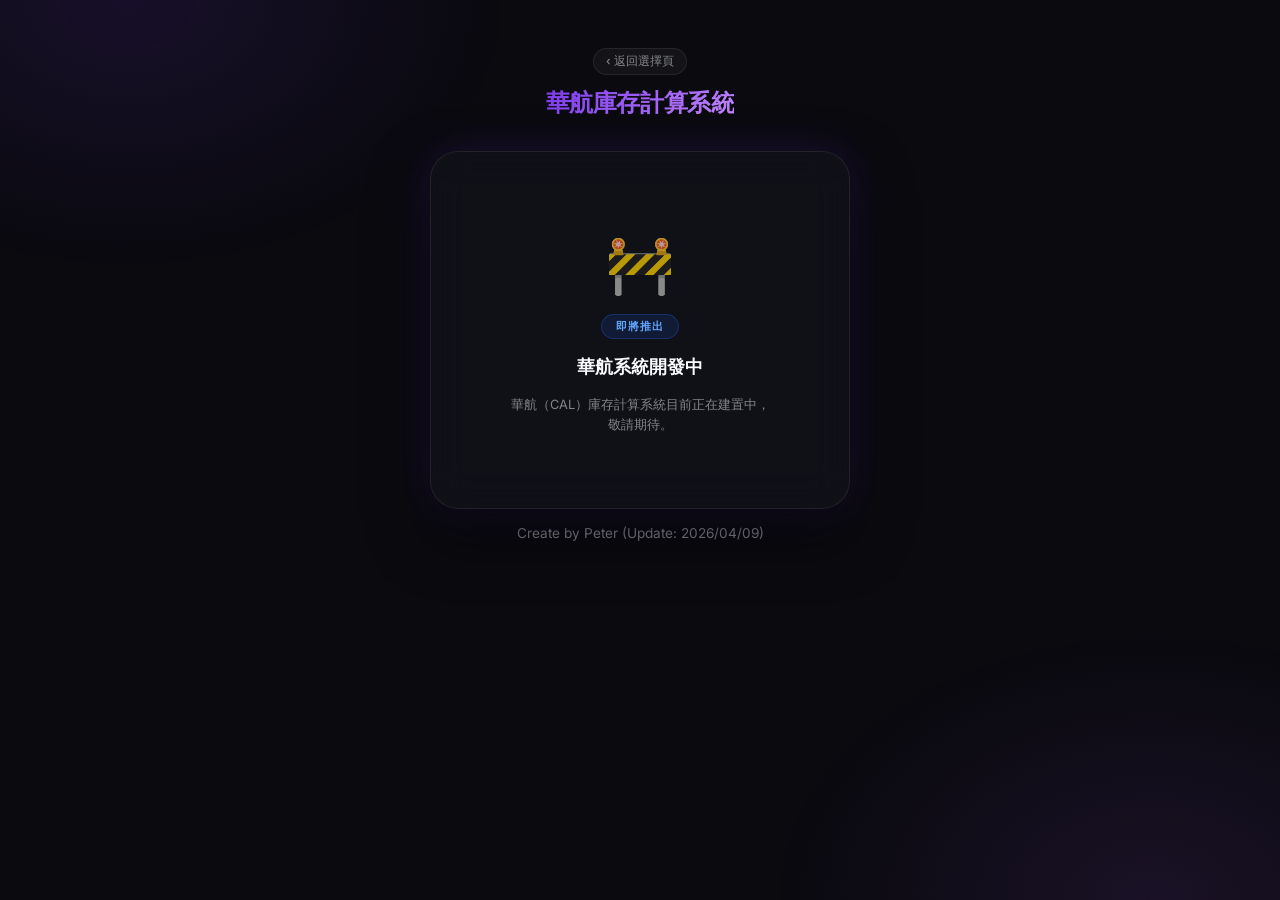
==== frontend/china-airlines.html @ c0901f87 "style: 美化返回選擇頁按鈕樣式 加上圓角膠囊外框、玻璃質感背景、hover 左移動畫  Co-Authored-By: Claude Sonnet 4.6 <noreply@anthropic." ====
<!DOCTYPE html>
<html lang="zh-TW">
  <head>
    <meta charset="UTF-8" />
    <meta name="viewport" content="width=device-width, initial-scale=1.0" />
    <title>華航庫存計算系統</title>
    <link rel="stylesheet" href="style.css" />
    <style>
      .coming-soon-card {
        display: flex;
        flex-direction: column;
        align-items: center;
        gap: 16px;
        padding: 48px 24px;
        text-align: center;
      }

      .coming-soon-icon {
        font-size: 3.5rem;
        opacity: 0.7;
      }

      .coming-soon-title {
        font-size: 1.1rem;
        font-weight: 700;
        color: var(--text-primary);
      }

      .coming-soon-desc {
        font-size: 0.8rem;
        color: var(--text-secondary);
        line-height: 1.6;
        max-width: 280px;
      }

      .badge-coming {
        font-size: 0.68rem;
        font-weight: 600;
        letter-spacing: 0.08em;
        padding: 4px 14px;
        border-radius: 20px;
        background: rgba(37, 99, 235, 0.15);
        color: #60a5fa;
        border: 1px solid rgba(37, 99, 235, 0.3);
      }
    </style>
  </head>
  <body>
    <div class="page-title">
      <a href="index.html" class="back-link">‹ 返回選擇頁</a>
      <h1><span>華航庫存計算系統</span></h1>
    </div>

    <div class="calculator-card uploader-card" style="width:420px;">
      <div class="coming-soon-card">
        <div class="coming-soon-icon">🚧</div>
        <div class="badge-coming">即將推出</div>
        <div class="coming-soon-title">華航系統開發中</div>
        <div class="coming-soon-desc">
          華航（CAL）庫存計算系統目前正在建置中，<br>敬請期待。
        </div>
      </div>
    </div>

    <p style="text-align:center;color:var(--text-secondary);font-size:0.85rem;margin-top:1rem;">Create by Peter (Update: 2026/04/09)</p>
  </body>
</html>
---- frontend/style.css ----
/* ===================================
   Excel App - Global Styles
   =================================== */

@import url('https://fonts.googleapis.com/css2?family=Inter:wght@300;400;500;600;700&display=swap');

*, *::before, *::after {
  margin: 0;
  padding: 0;
  box-sizing: border-box;
}

:root {
  --bg-primary: #0a0a0f;
  --bg-secondary: #12121a;
  --glass-bg: rgba(255, 255, 255, 0.04);
  --glass-border: rgba(255, 255, 255, 0.08);

  --accent-primary: #7c3aed;
  --accent-secondary: #a855f7;

  --btn-equals-bg: linear-gradient(135deg, #7c3aed, #a855f7);

  --text-primary: #f8fafc;
  --text-secondary: rgba(248, 250, 252, 0.5);

  --shadow-glow: 0 0 40px rgba(124, 58, 237, 0.2);
  --shadow-card: 0 25px 60px rgba(0, 0, 0, 0.5);
}

body {
  font-family: 'Inter', sans-serif;
  background: var(--bg-primary);
  min-height: 100vh;
  display: flex;
  flex-direction: column;
  align-items: center;
  justify-content: flex-start;
  padding: 3rem 1rem;
  overflow-y: auto;
}

/* 背景動態光暈 */
body::before {
  content: '';
  position: fixed;
  top: -30%;
  left: -20%;
  width: 60%;
  height: 60%;
  background: radial-gradient(ellipse, rgba(124, 58, 237, 0.12) 0%, transparent 70%);
  pointer-events: none;
  animation: float1 8s ease-in-out infinite alternate;
}

body::after {
  content: '';
  position: fixed;
  bottom: -30%;
  right: -20%;
  width: 60%;
  height: 60%;
  background: radial-gradient(ellipse, rgba(168, 85, 247, 0.1) 0%, transparent 70%);
  pointer-events: none;
  animation: float2 10s ease-in-out infinite alternate;
}

@keyframes float1 {
  from { transform: translate(0, 0) scale(1); }
  to   { transform: translate(5%, 5%) scale(1.1); }
}

@keyframes float2 {
  from { transform: translate(0, 0) scale(1); }
  to   { transform: translate(-5%, -5%) scale(1.1); }
}

/* ===================================
   Page Title
   =================================== */

.page-title {
  text-align: center;
  margin-bottom: 2rem;
  z-index: 1;
}

.page-title h1 {
  font-size: 1.5rem;
  font-weight: 700;
  color: var(--text-primary);
  letter-spacing: -0.02em;
}

.page-title h1 span {
  background: linear-gradient(135deg, #7c3aed, #c084fc);
  -webkit-background-clip: text;
  -webkit-text-fill-color: transparent;
  background-clip: text;
}

.page-title p {
  font-size: 0.8rem;
  color: var(--text-secondary);
  margin-top: 0.5rem;
}

.back-link {
  display: inline-flex;
  align-items: center;
  gap: 6px;
  font-size: 0.72rem;
  font-weight: 500;
  color: var(--text-secondary);
  text-decoration: none;
  margin-bottom: 12px;
  padding: 5px 12px;
  border-radius: 20px;
  border: 1px solid var(--glass-border);
  background: var(--glass-bg);
  transition: all 0.2s ease;
  letter-spacing: 0.01em;
}

.back-link:hover {
  color: var(--text-primary);
  border-color: rgba(255, 255, 255, 0.18);
  background: rgba(255, 255, 255, 0.07);
  transform: translateX(-2px);
}

/* ===================================
   Card & Upload Zone
   =================================== */

.uploader-card {
  position: relative;
  z-index: 1;
  width: 500px;
  background: rgba(18, 18, 26, 0.8);
  border: 1px solid var(--glass-border);
  border-radius: 28px;
  padding: 30px 24px 24px;
  box-shadow: var(--shadow-card), var(--shadow-glow);
  backdrop-filter: blur(20px);
  -webkit-backdrop-filter: blur(20px);
}

.upload-zone {
  background: rgba(0, 0, 0, 0.3);
  border: 2px dashed rgba(124, 58, 237, 0.4);
  border-radius: 18px;
  padding: 40px 20px;
  margin-bottom: 20px;
  text-align: center;
  cursor: pointer;
  transition: all 0.3s ease;
  position: relative;
}

.upload-zone:hover {
  background: rgba(124, 58, 237, 0.05);
  border-color: rgba(124, 58, 237, 0.8);
}

.upload-zone.dragover {
  background: rgba(124, 58, 237, 0.15);
  border-color: #a855f7;
  transform: scale(1.02);
}

.upload-icon {
  font-size: 3rem;
  margin-bottom: 12px;
  opacity: 0.8;
  filter: drop-shadow(0 4px 10px rgba(124, 58, 237, 0.4));
}

.upload-title {
  color: var(--text-primary);
  font-weight: 500;
  font-size: 1rem;
  margin-bottom: 6px;
}

.upload-subtitle {
  color: var(--text-secondary);
  font-size: 0.75rem;
}

.selected-file {
  margin-top: 15px;
  padding: 8px 12px;
  background: rgba(34, 197, 94, 0.15);
  border-radius: 8px;
  border: 1px solid rgba(34, 197, 94, 0.3);
  color: #86efac;
  font-size: 0.8rem;
  word-break: break-all;
}

.selected-file span {
  font-weight: 600;
  color: #fff;
}

/* API 狀態指示燈 */
.api-status {
  position: absolute;
  top: 15px;
  right: 20px;
  display: flex;
  align-items: center;
  gap: 6px;
  font-size: 0.7rem;
  color: var(--text-secondary);
}

.status-dot {
  width: 7px;
  height: 7px;
  border-radius: 50%;
  background: #6b7280;
  transition: background 0.3s ease, box-shadow 0.3s ease;
}

.status-dot.online {
  background: #22c55e;
  box-shadow: 0 0 8px rgba(34, 197, 94, 0.6);
}

.status-dot.loading {
  background: #f59e0b;
  animation: pulse 1s ease-in-out infinite;
}

.status-dot.error {
  background: #ef4444;
  box-shadow: 0 0 8px rgba(239, 68, 68, 0.4);
}

@keyframes pulse {
  0%, 100% { opacity: 1; }
  50%       { opacity: 0.4; }
}

/* ===================================
   Data Sections
   =================================== */

.data-section {
  margin-bottom: 14px;
}

/* ===================================
   Month Grid
   =================================== */

.month-grid {
  display: grid;
  grid-template-columns: repeat(4, 1fr);
  gap: 8px;
  margin-bottom: 0;
}

.month-slot {
  position: relative;
  border: 2px dashed rgba(124, 58, 237, 0.4);
  border-radius: 12px;
  padding: 10px 8px 8px;
  cursor: pointer;
  transition: all 0.2s ease;
  min-height: 72px;
  display: flex;
  flex-direction: column;
  align-items: center;
  justify-content: center;
  user-select: none;
}

.month-slot:hover {
  border-color: rgba(124, 58, 237, 0.8);
  background: rgba(124, 58, 237, 0.06);
}

.month-slot.assigned {
  border-style: solid;
  border-color: rgba(34, 197, 94, 0.5);
  background: rgba(34, 197, 94, 0.06);
}

.month-slot.dragover {
  border-color: #a855f7;
  background: rgba(124, 58, 237, 0.15);
  transform: scale(1.04);
}

.month-label {
  font-size: 0.72rem;
  font-weight: 600;
  color: var(--text-secondary);
  margin-bottom: 5px;
}

.month-slot.assigned .month-label {
  color: #86efac;
}

.slot-plus {
  font-size: 1.3rem;
  color: rgba(124, 58, 237, 0.5);
  line-height: 1;
}

.slot-filename {
  font-size: 0.62rem;
  color: rgba(134, 239, 172, 0.85);
  word-break: break-all;
  text-align: center;
  line-height: 1.3;
  max-width: 100%;
}

.remove-btn {
  position: absolute;
  top: 3px;
  right: 6px;
  font-size: 0.75rem;
  color: rgba(239, 68, 68, 0.6);
  cursor: pointer;
  line-height: 1;
  transition: color 0.15s ease;
}

.remove-btn:hover {
  color: #ef4444;
}

/* ===================================
   Inventory Upload
   =================================== */

.section-label {
  font-size: 0.72rem;
  font-weight: 600;
  color: var(--text-secondary);
  margin-bottom: 7px;
  letter-spacing: 0.02em;
}

.inventory-drop {
  border: 2px dashed rgba(245, 158, 11, 0.4);
  border-radius: 12px;
  padding: 11px 14px;
  display: flex;
  align-items: center;
  gap: 10px;
  cursor: pointer;
  transition: all 0.2s ease;
}

.inventory-drop:hover {
  border-color: rgba(245, 158, 11, 0.8);
  background: rgba(245, 158, 11, 0.05);
}

.inventory-drop.dragover {
  border-color: #f59e0b;
  background: rgba(245, 158, 11, 0.12);
}

.inventory-drop.assigned {
  border-style: solid;
  border-color: rgba(34, 197, 94, 0.5);
  background: rgba(34, 197, 94, 0.06);
}

.inv-icon {
  font-size: 1.1rem;
  flex-shrink: 0;
}

.inv-text {
  font-size: 0.75rem;
  color: var(--text-secondary);
  flex: 1;
}

.inventory-drop.assigned .inv-text {
  color: #86efac;
}

.inv-remove {
  flex-shrink: 0;
  font-size: 0.85rem;
  color: rgba(239, 68, 68, 0.6);
  cursor: pointer;
  padding: 0 2px;
  transition: color 0.15s ease;
}

.inv-remove:hover {
  color: #ef4444;
}

.onboard-row {
  display: flex;
  gap: 10px;
}

.onboard-row .inventory-drop {
  flex: 1;
}

/* ===================================
   File List (legacy, kept for reference)
   =================================== */

.file-list {
  margin-bottom: 4px;
  display: flex;
  flex-direction: column;
  gap: 6px;
  max-height: 160px;
  overflow-y: auto;
}

.file-item {
  display: flex;
  align-items: center;
  gap: 8px;
  padding: 7px 12px;
  background: rgba(34, 197, 94, 0.1);
  border: 1px solid rgba(34, 197, 94, 0.25);
  border-radius: 8px;
}

.file-index {
  flex-shrink: 0;
  width: 18px;
  height: 18px;
  background: rgba(124, 58, 237, 0.5);
  border-radius: 50%;
  font-size: 0.65rem;
  font-weight: 700;
  color: #fff;
  display: flex;
  align-items: center;
  justify-content: center;
}

.file-name-text {
  font-size: 0.78rem;
  color: #86efac;
  word-break: break-all;
}

/* ===================================
   Buttons
   =================================== */

.btn {
  font-family: 'Inter', sans-serif;
  border: none;
  border-radius: 14px;
  cursor: pointer;
  font-size: 1rem;
  font-weight: 600;
  height: 55px;
  width: 100%;
  display: flex;
  align-items: center;
  justify-content: center;
  transition: all 0.2s ease;
  color: white;
  margin-top: 10px;
}

.btn:disabled {
  opacity: 0.5;
  cursor: not-allowed;
  transform: none !important;
  box-shadow: none !important;
}

.btn-equals {
  background: linear-gradient(135deg, #7c3aed, #a855f7);
  box-shadow: 0 4px 20px rgba(124, 58, 237, 0.4);
}

.btn-equals:not(:disabled):hover {
  background: linear-gradient(135deg, #6d28d9, #9333ea);
  transform: translateY(-2px);
  box-shadow: 0 8px 28px rgba(124, 58, 237, 0.5);
}

.btn-equals:not(:disabled):active {
  transform: translateY(0);
  box-shadow: 0 2px 12px rgba(124, 58, 237, 0.3);
}

/* ===================================
   Loading Spinner
   =================================== */

.spinner {
  display: none;
  width: 20px;
  height: 20px;
  border: 3px solid rgba(255, 255, 255, 0.3);
  border-top-color: white;
  border-radius: 50%;
  animation: spin 0.8s linear infinite;
}

@keyframes spin {
  to { transform: rotate(360deg); }
}

.btn-equals.loading .spinner { display: block; }
.btn-equals.loading .btn-label { display: none; }
.btn-equals.loading { pointer-events: none; }

/* ===================================
   Exchange Rate Panel
   =================================== */

.exchange-rates-panel {
  margin-top: 8px;
  padding: 12px 14px;
  background: rgba(124, 58, 237, 0.06);
  border: 1px solid rgba(124, 58, 237, 0.2);
  border-radius: 12px;
}

.exchange-rates-hint {
  font-size: 0.72rem;
  color: var(--text-secondary);
  margin-bottom: 10px;
}

.exchange-rates-hint a {
  color: #a855f7;
  text-decoration: none;
}

.exchange-rates-hint a:hover {
  text-decoration: underline;
}

.rate-input-row {
  display: flex;
  align-items: center;
  gap: 10px;
  margin-bottom: 8px;
}

.rate-input-row:last-child {
  margin-bottom: 0;
}

.rate-label {
  font-size: 0.75rem;
  color: var(--text-primary);
  width: 70px;
  flex-shrink: 0;
}

.rate-input {
  flex: 1;
  background: rgba(0, 0, 0, 0.3);
  border: 1px solid rgba(124, 58, 237, 0.3);
  border-radius: 8px;
  padding: 6px 10px;
  color: var(--text-primary);
  font-size: 0.75rem;
  font-family: 'Inter', sans-serif;
  outline: none;
  transition: border-color 0.2s;
}

.rate-input:focus {
  border-color: rgba(124, 58, 237, 0.7);
}

.rate-input::placeholder {
  color: var(--text-secondary);
}
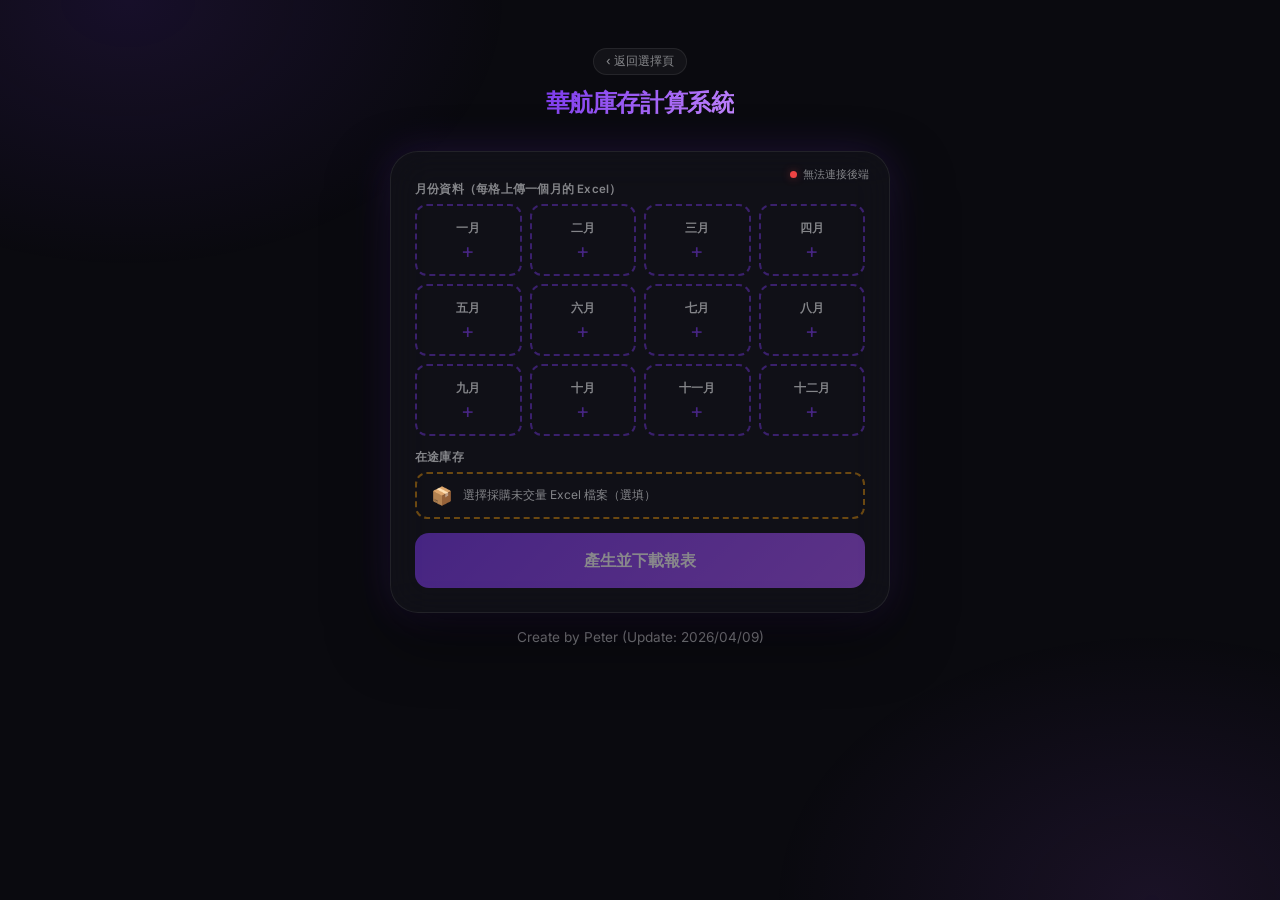
==== commit 2d905cb2: "feat: 華航系統新增在途庫存上傳，修正輸出檔名格式 - 新增 process_cal_inventory（篩選 華膳-CI） - /cal/process-excel 加上選填 inventory" ====
--- a/frontend/china-airlines.html
+++ b/frontend/china-airlines.html
@@ -4,46 +4,9 @@
     <meta charset="UTF-8" />
     <meta name="viewport" content="width=device-width, initial-scale=1.0" />
     <title>華航庫存計算系統</title>
+    <meta name="description" content="華航庫存計算系統" />
     <link rel="stylesheet" href="style.css" />
-    <style>
-      .coming-soon-card {
-        display: flex;
-        flex-direction: column;
-        align-items: center;
-        gap: 16px;
-        padding: 48px 24px;
-        text-align: center;
-      }
-
-      .coming-soon-icon {
-        font-size: 3.5rem;
-        opacity: 0.7;
-      }
-
-      .coming-soon-title {
-        font-size: 1.1rem;
-        font-weight: 700;
-        color: var(--text-primary);
-      }
-
-      .coming-soon-desc {
-        font-size: 0.8rem;
-        color: var(--text-secondary);
-        line-height: 1.6;
-        max-width: 280px;
-      }
-
-      .badge-coming {
-        font-size: 0.68rem;
-        font-weight: 600;
-        letter-spacing: 0.08em;
-        padding: 4px 14px;
-        border-radius: 20px;
-        background: rgba(37, 99, 235, 0.15);
-        color: #60a5fa;
-        border: 1px solid rgba(37, 99, 235, 0.3);
-      }
-    </style>
+    <script>window.CALCULATOR_API_URL = "https://zeabur-test2.zeabur.app";</script>
   </head>
   <body>
     <div class="page-title">
@@ -51,17 +14,51 @@
       <h1><span>華航庫存計算系統</span></h1>
     </div>
 
-    <div class="calculator-card uploader-card" style="width:420px;">
-      <div class="coming-soon-card">
-        <div class="coming-soon-icon">🚧</div>
-        <div class="badge-coming">即將推出</div>
-        <div class="coming-soon-title">華航系統開發中</div>
-        <div class="coming-soon-desc">
-          華航（CAL）庫存計算系統目前正在建置中，<br>敬請期待。
+    <div class="calculator-card uploader-card">
+      <!-- API 狀態列 -->
+      <div class="api-status">
+        <div class="status-dot" id="status-dot"></div>
+        <span id="status-text">連線中…</span>
+      </div>
+
+      <!-- 銷售 / 庫存月份 -->
+      <div class="data-section">
+        <div class="section-label">月份資料（每格上傳一個月的 Excel）</div>
+        <div class="month-grid" id="month-grid">
+          <div class="month-slot" data-month="01"><input type="file" class="slot-input" accept=".xlsx,.xls" hidden><div class="month-label">一月</div><span class="slot-plus">+</span></div>
+          <div class="month-slot" data-month="02"><input type="file" class="slot-input" accept=".xlsx,.xls" hidden><div class="month-label">二月</div><span class="slot-plus">+</span></div>
+          <div class="month-slot" data-month="03"><input type="file" class="slot-input" accept=".xlsx,.xls" hidden><div class="month-label">三月</div><span class="slot-plus">+</span></div>
+          <div class="month-slot" data-month="04"><input type="file" class="slot-input" accept=".xlsx,.xls" hidden><div class="month-label">四月</div><span class="slot-plus">+</span></div>
+          <div class="month-slot" data-month="05"><input type="file" class="slot-input" accept=".xlsx,.xls" hidden><div class="month-label">五月</div><span class="slot-plus">+</span></div>
+          <div class="month-slot" data-month="06"><input type="file" class="slot-input" accept=".xlsx,.xls" hidden><div class="month-label">六月</div><span class="slot-plus">+</span></div>
+          <div class="month-slot" data-month="07"><input type="file" class="slot-input" accept=".xlsx,.xls" hidden><div class="month-label">七月</div><span class="slot-plus">+</span></div>
+          <div class="month-slot" data-month="08"><input type="file" class="slot-input" accept=".xlsx,.xls" hidden><div class="month-label">八月</div><span class="slot-plus">+</span></div>
+          <div class="month-slot" data-month="09"><input type="file" class="slot-input" accept=".xlsx,.xls" hidden><div class="month-label">九月</div><span class="slot-plus">+</span></div>
+          <div class="month-slot" data-month="10"><input type="file" class="slot-input" accept=".xlsx,.xls" hidden><div class="month-label">十月</div><span class="slot-plus">+</span></div>
+          <div class="month-slot" data-month="11"><input type="file" class="slot-input" accept=".xlsx,.xls" hidden><div class="month-label">十一月</div><span class="slot-plus">+</span></div>
+          <div class="month-slot" data-month="12"><input type="file" class="slot-input" accept=".xlsx,.xls" hidden><div class="month-label">十二月</div><span class="slot-plus">+</span></div>
         </div>
       </div>
+
+      <!-- 在途庫存 section -->
+      <div class="data-section">
+        <div class="section-label">在途庫存</div>
+        <div class="inventory-drop" id="inventory-drop">
+          <input type="file" id="inventory-input" accept=".xlsx,.xls" hidden>
+          <span class="inv-icon">📦</span>
+          <span class="inv-text" id="inv-text">選擇採購未交量 Excel 檔案（選填）</span>
+          <span class="inv-remove" id="inv-remove" style="display:none;" onclick="removeInventoryFile()">×</span>
+        </div>
+      </div>
+
+      <!-- 操作按鈕 -->
+      <button id="btn-process" class="btn btn-equals btn-wide" disabled onclick="processFile()">
+        <span class="btn-label">產生並下載報表</span>
+        <div class="spinner"></div>
+      </button>
     </div>
 
     <p style="text-align:center;color:var(--text-secondary);font-size:0.85rem;margin-top:1rem;">Create by Peter (Update: 2026/04/09)</p>
+    <script src="cal-app.js"></script>
   </body>
 </html>
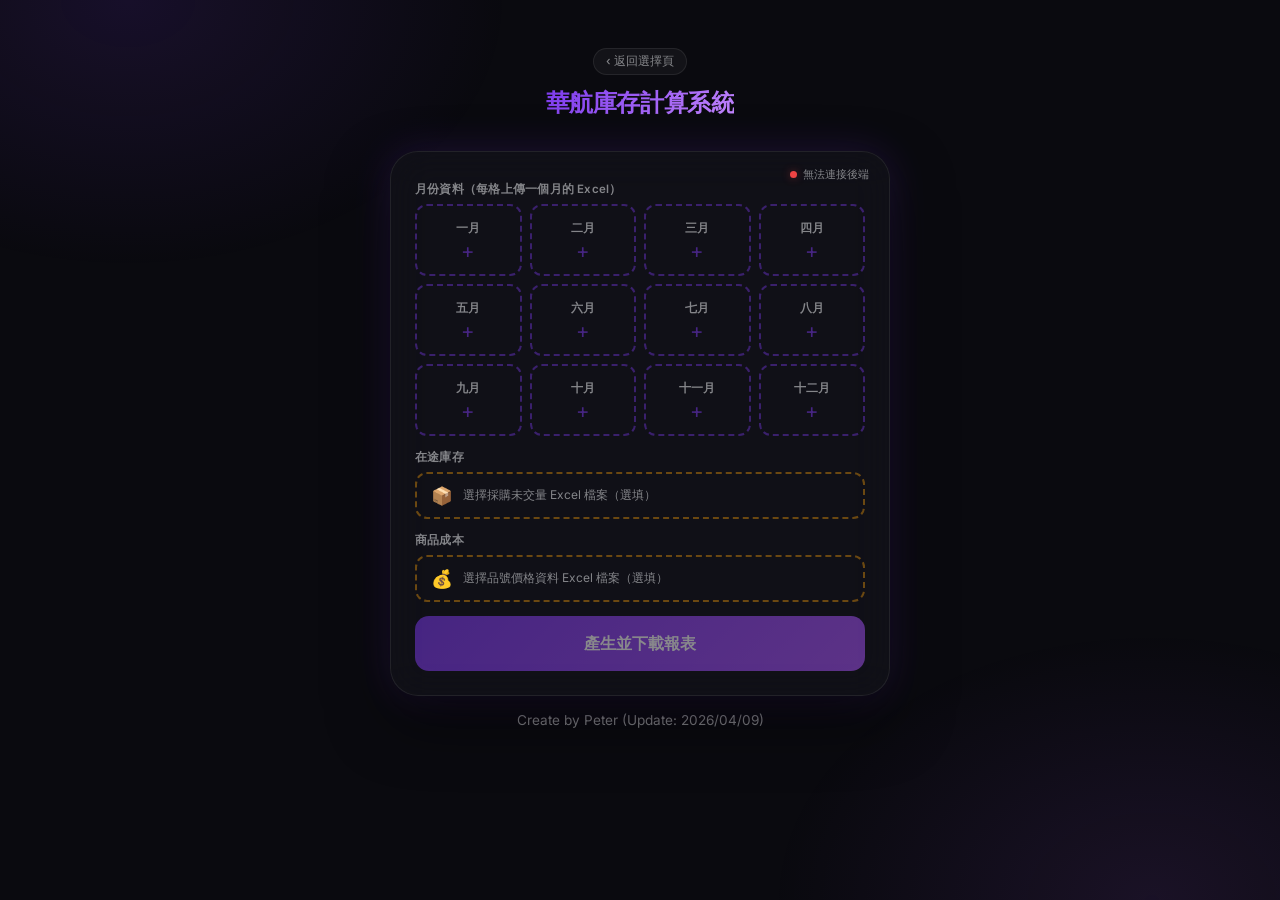
==== commit 95966e90: "feat: 華航系統新增商品成本計算，支援各檔案獨立上傳下載 Co-Authored-By: Claude Opus 4.6 (1M context) <noreply@anthropic.com>" ====
--- a/frontend/china-airlines.html
+++ b/frontend/china-airlines.html
@@ -51,6 +51,23 @@
         </div>
       </div>
 
+      <!-- 商品成本 section -->
+      <div class="data-section">
+        <div class="section-label">商品成本</div>
+        <div class="inventory-drop" id="cost-drop">
+          <input type="file" id="cost-input" accept=".xlsx,.xls" hidden>
+          <span class="inv-icon">💰</span>
+          <span class="inv-text" id="cost-text">選擇品號價格資料 Excel 檔案（選填）</span>
+          <span class="inv-remove" id="cost-remove" style="display:none;" onclick="removeCostFile()">×</span>
+        </div>
+        <div class="exchange-rates-panel" id="exchange-rates-panel" style="display:none;">
+          <div class="exchange-rates-hint">
+            請參考 <a href="https://rate.bot.com.tw/xrt?Lang=zh-TW" target="_blank">台灣銀行匯率</a>（現金匯率，買入加賣出平均）
+          </div>
+          <div id="exchange-rate-inputs"></div>
+        </div>
+      </div>
+
       <!-- 操作按鈕 -->
       <button id="btn-process" class="btn btn-equals btn-wide" disabled onclick="processFile()">
         <span class="btn-label">產生並下載報表</span>
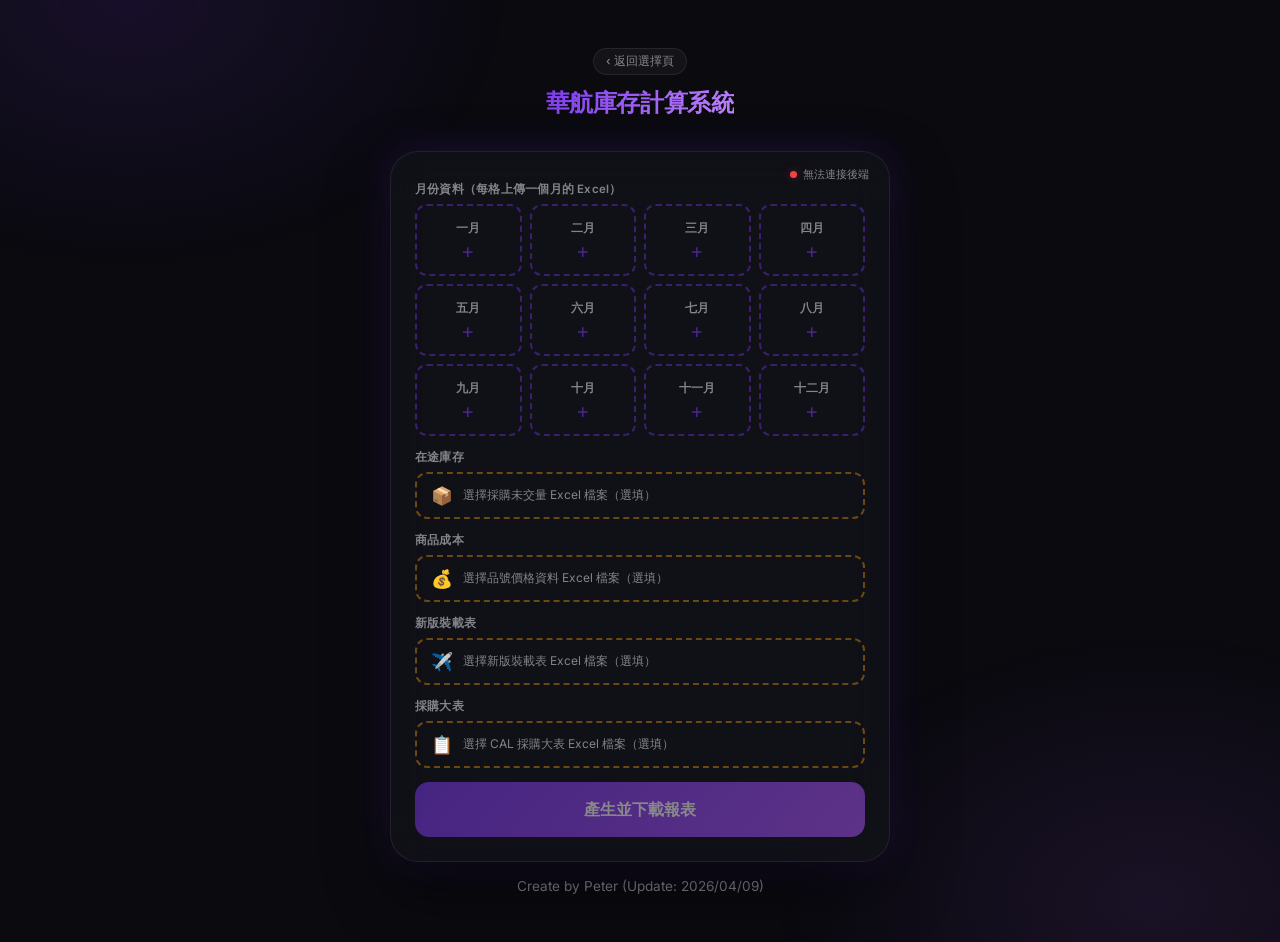
==== commit abedc645: "feat: 華航新增裝載表與採購大表上傳，支援四倉補貨計算 Co-Authored-By: Claude Opus 4.6 (1M context) <noreply@anthropic.com>" ====
--- a/frontend/china-airlines.html
+++ b/frontend/china-airlines.html
@@ -68,6 +68,38 @@
         </div>
       </div>
 
+      <!-- 新版裝載表 section -->
+      <div class="data-section">
+        <div class="section-label">新版裝載表</div>
+        <div class="inventory-drop" id="loading-drop">
+          <input type="file" id="loading-input" accept=".xlsx,.xls" hidden>
+          <span class="inv-icon">✈️</span>
+          <span class="inv-text" id="loading-text">選擇新版裝載表 Excel 檔案（選填）</span>
+          <span class="inv-remove" id="loading-remove" style="display:none;" onclick="removeLoadingFile()">×</span>
+        </div>
+        <div class="loading-sets-panel" id="loading-sets-panel" style="display:none;">
+          <div class="exchange-rates-hint">裝載套數設定（可修改預設值）</div>
+          <table class="loading-sets-table" style="width:100%;font-size:0.75rem;margin-top:6px;">
+            <tr><th></th><th>A</th><th>B</th><th>B7</th></tr>
+            <tr><td>TPE</td><td><input class="rate-input" type="number" id="ls-tpe-A" value="247" min="0"></td><td><input class="rate-input" type="number" id="ls-tpe-B" value="62" min="0"></td><td><input class="rate-input" type="number" id="ls-tpe-B7" value="27" min="0"></td></tr>
+            <tr><td>TSA</td><td><input class="rate-input" type="number" id="ls-tsa-A" value="12" min="0"></td><td><input class="rate-input" type="number" id="ls-tsa-B" value="5" min="0"></td><td><input class="rate-input" type="number" id="ls-tsa-B7" value="0" min="0"></td></tr>
+            <tr><td>KHH</td><td><input class="rate-input" type="number" id="ls-khh-A" value="15" min="0"></td><td><input class="rate-input" type="number" id="ls-khh-B" value="6" min="0"></td><td><input class="rate-input" type="number" id="ls-khh-B7" value="0" min="0"></td></tr>
+            <tr><td>RMQ</td><td><input class="rate-input" type="number" id="ls-rmq-A" value="2" min="0"></td><td><input class="rate-input" type="number" id="ls-rmq-B" value="2" min="0"></td><td><input class="rate-input" type="number" id="ls-rmq-B7" value="0" min="0"></td></tr>
+          </table>
+        </div>
+      </div>
+
+      <!-- 採購大表 section -->
+      <div class="data-section">
+        <div class="section-label">採購大表</div>
+        <div class="inventory-drop" id="procurement-drop">
+          <input type="file" id="procurement-input" accept=".xlsx,.xls" hidden>
+          <span class="inv-icon">📋</span>
+          <span class="inv-text" id="procurement-text">選擇 CAL 採購大表 Excel 檔案（選填）</span>
+          <span class="inv-remove" id="procurement-remove" style="display:none;" onclick="removeProcurementFile()">×</span>
+        </div>
+      </div>
+
       <!-- 操作按鈕 -->
       <button id="btn-process" class="btn btn-equals btn-wide" disabled onclick="processFile()">
         <span class="btn-label">產生並下載報表</span>
@@ -76,6 +108,6 @@
     </div>
 
     <p style="text-align:center;color:var(--text-secondary);font-size:0.85rem;margin-top:1rem;">Create by Peter (Update: 2026/04/09)</p>
-    <script src="cal-app.js"></script>
+    <script src="cal-app.js?v=3"></script>
   </body>
 </html>
--- a/frontend/style.css
+++ b/frontend/style.css
@@ -587,3 +587,26 @@
   color: var(--text-secondary);
 }
 
+.loading-sets-table th,
+.loading-sets-table td {
+  padding: 4px 6px;
+  text-align: center;
+  color: var(--text-primary);
+}
+
+.loading-sets-table th {
+  color: var(--text-secondary);
+  font-weight: 500;
+}
+
+.loading-sets-table td:first-child {
+  font-weight: 600;
+  text-align: left;
+  color: var(--text-secondary);
+}
+
+.loading-sets-table .rate-input {
+  width: 60px;
+  text-align: center;
+}
+
